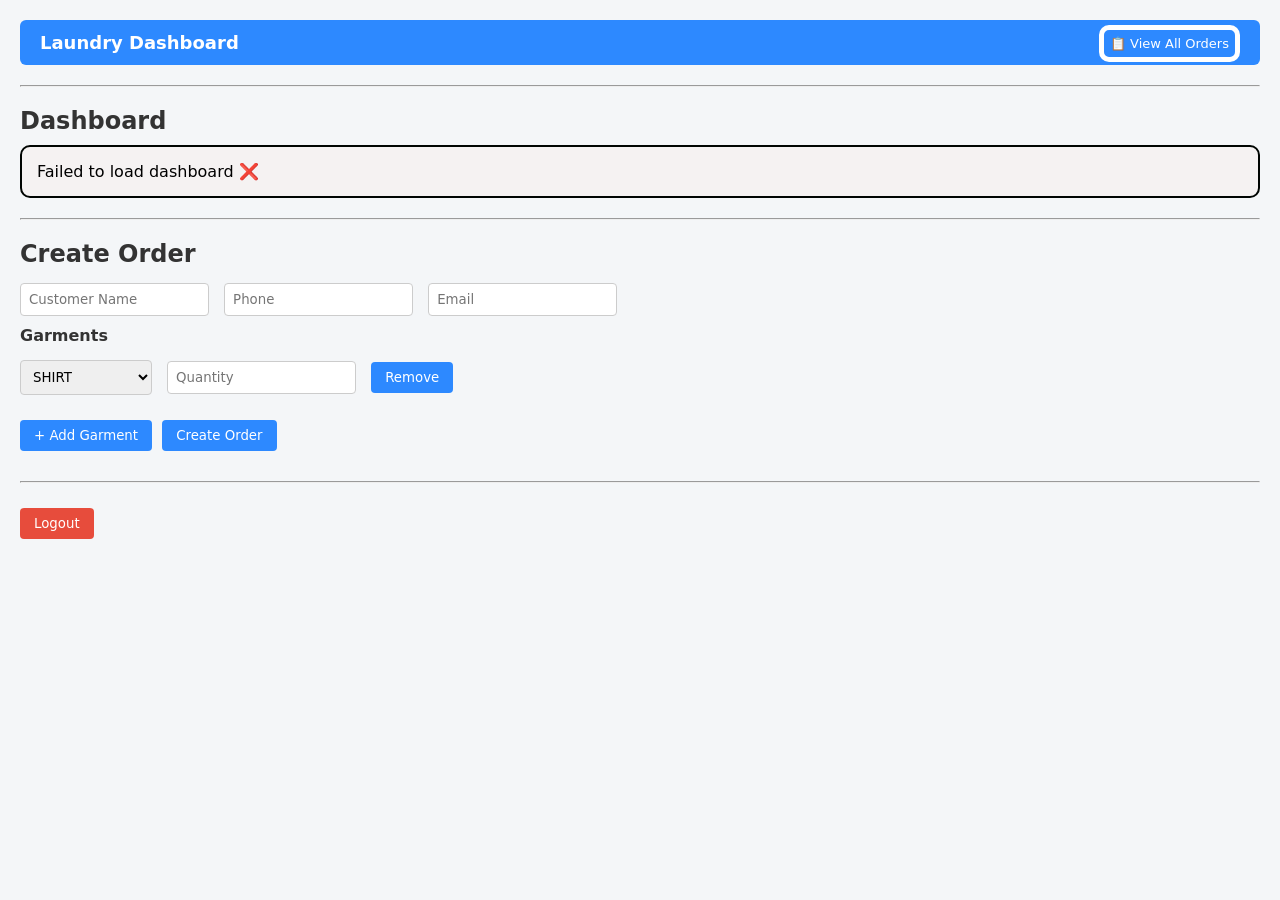
==== index.html @ a159092d "Moved HTML file out of Folder - So the Vercel can scan for it" ====
<!DOCTYPE html>
<html>
<head>
  <title>Laundry Dashboard</title>
  <link rel="stylesheet" href="../css/common.css">
  <link rel="stylesheet" href="../css/dashboard.css">
</head>
<body>

<div class="top-bar">
  <span class="logo">Laundry Dashboard</span>

  <div class="nav-icons">
    <span id="ordersPageBtn" title="View Orders">📋 View All Orders</span>
  </div>
</div>

<hr/>

<!-- DASHBOARD -->
<h2>Dashboard</h2>
<div id="dashboard" class="dashboard-grid"></div>

<hr/>

<!-- CREATE ORDER -->
<h2>Create Order</h2>

<input id="name" placeholder="Customer Name" />
<input id="phone" placeholder="Phone" />
<input id="email" placeholder="Email" />

<h4>Garments</h4>
<div id="garments-container"></div>

<button id="addGarmentBtn">+ Add Garment</button>
<button id="createOrderBtn">Create Order</button>

<hr/>

<button id="logoutBtn">Logout</button>

<script src="../js/common.js"></script>
<script src="../js/dashboard.js"></script>

</body>
</html>
---- css/common.css ----
/* Reset */
* {
  margin: 0;
  padding: 0;
  box-sizing: border-box;
  font-family: system-ui, -apple-system, BlinkMacSystemFont,
  'Segoe UI', Roboto, Oxygen, Ubuntu, Cantarell,
  'Open Sans', 'Helvetica Neue', sans-serif;
}

/* Body */
body {
  background: #f4f6f8;
  padding: 20px;
}

/* Headings */
h2, h3, h4 {
  margin-bottom: 10px;
  color: #333;
}

/* Inputs */
input, select {
  padding: 8px;
  margin: 5px 10px 10px 0;
  border: 1px solid #ccc;
  border-radius: 4px;
}

/* Buttons */
button {
  padding: 8px 14px;
  background: #2d89ff;
  color: #fff;
  border: none;
  border-radius: 4px;
  cursor: pointer;
  margin: 5px 5px 10px 0;
}

button:hover {
  background: #1b6fe0;
}

/* Top bar */
.top-bar {
  display: flex;
  justify-content: space-between;
  align-items: center;
  background: #2d89ff;
  color: white;
  padding: 12px 20px;
  border-radius: 6px;
}

/* Logo */
.logo {
  font-size: 18px;
  font-weight: bold;
}

/* Nav icons */
.nav-icons span {
  font-size: small;
  cursor: pointer;
  border: 5px solid white;
  border-radius: 10px;
  padding: 6px;
}

.nav-icons span:hover {
  transform: scale(1.05);
}

/* HR */
hr {
  margin: 20px 0;
}

/* Modal */
.modal {
  display: none;
  position: fixed;
  z-index: 1000;

  left: 0;
  top: 0;

  width: 100%;
  height: 100%;

  background: rgba(0,0,0,0.5);
}

.modal-content {
  background: white;
  width: 60%;
  margin: 5% auto;
  padding: 20px;
  border-radius: 8px;
}

#closeModal {
  float: right;
  cursor: pointer;
  font-size: 24px;
}

/* Toast */
.toast {
  position: fixed;
  bottom: 20px;
  right: 20px;

  background: #2d89ff;
  color: white;

  padding: 12px 18px;

  border-radius: 6px;

  box-shadow: 0 2px 6px rgba(0,0,0,0.2);

  z-index: 2000;
}
---- css/dashboard.css ----
/* Dashboard heading */
.dashboard-heading {
  margin-bottom: 20px;
  color: #2d89ff;
}

/* Dashboard container */
#dashboard {
  background: #f5f2f2;
  padding: 15px;
  border-radius: 10px;
  border: 2px solid #000502;
}

/* Dashboard top */
.dashboard-top {
  display: flex;
  gap: 15px;
  margin-bottom: 15px;
}

/* Dashboard bottom */
.dashboard-bottom {
  display: flex;
  gap: 10px;
}

/* Cards */
.card {
  flex: 1;

  background: white;

  padding: 15px;

  border-radius: 8px;

  text-align: center;

  box-shadow: 0 2px 6px rgba(0,0,0,0.1);
}

.card h4 {
  margin-bottom: 8px;
  color: #555;
}

.card p {
  font-size: 18px;
  font-weight: bold;
}

/* Status colors */
.dashboard-bottom .card:nth-child(1) {
  border: 4px solid #3498db;
}

.dashboard-bottom .card:nth-child(2) {
  border: 4px solid #f39c12;
}

.dashboard-bottom .card:nth-child(3) {
  border: 4px solid #8e44ad;
}

.dashboard-bottom .card:nth-child(4) {
  border: 4px solid #27ae60;
}

/* Garments */
#garments-container div {
  margin-bottom: 10px;
}

/* Logout */
#logoutBtn {
  background: #e74c3c;
}

#logoutBtn:hover {
  background: #c0392b;
}
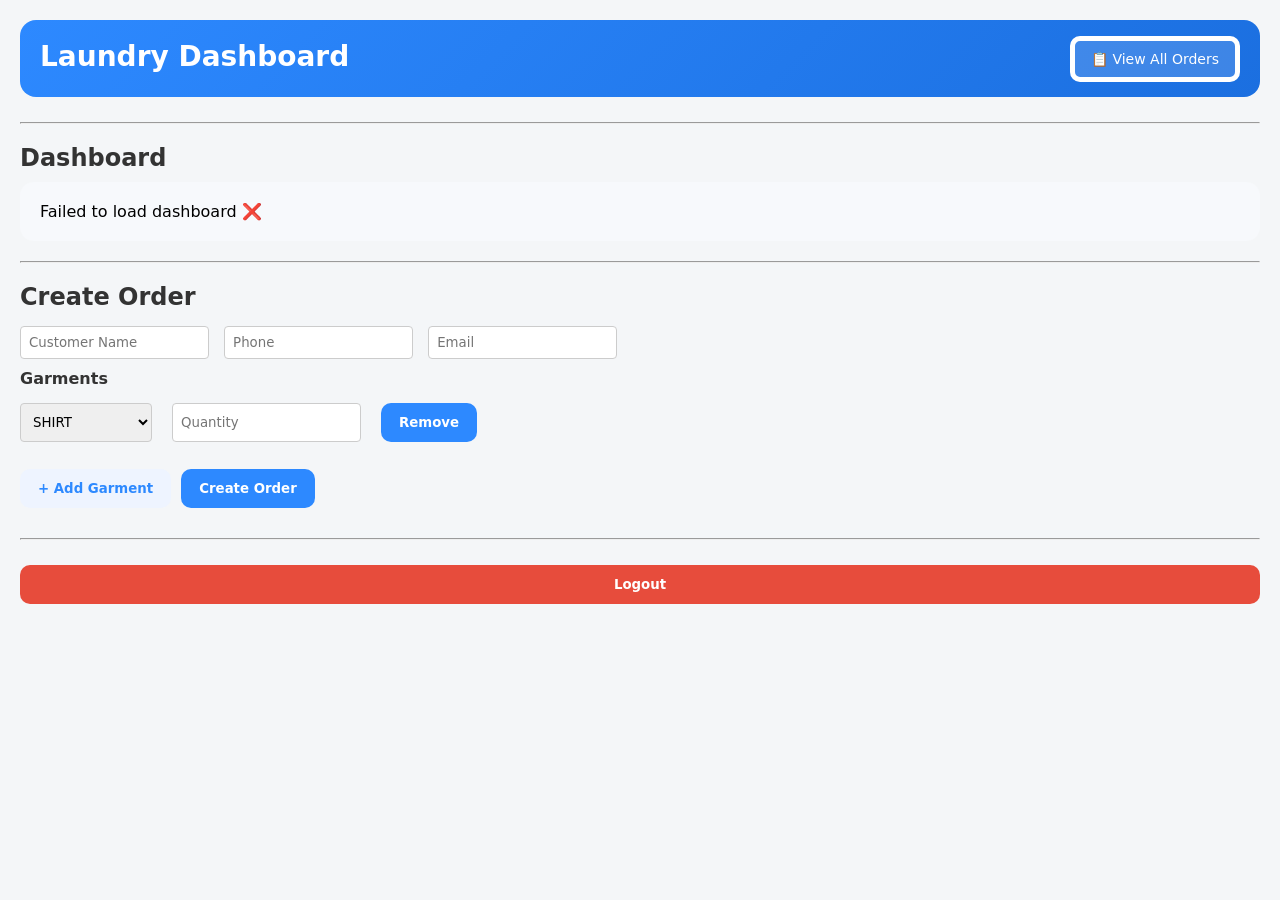
==== commit d5fb1dc2: "Moved HTML files out , so vercel can scan them , rleative paths fixed" ====
--- a/index.html
+++ b/index.html
@@ -2,8 +2,8 @@
 <html>
 <head>
   <title>Laundry Dashboard</title>
-  <link rel="stylesheet" href="../css/common.css">
-  <link rel="stylesheet" href="../css/dashboard.css">
+  <link rel="stylesheet" href="/css/common.css">
+  <link rel="stylesheet" href="/css/dashboard.css">
 </head>
 <body>
 
@@ -40,8 +40,8 @@
 
 <button id="logoutBtn">Logout</button>
 
-<script src="../js/common.js"></script>
-<script src="../js/dashboard.js"></script>
+<script src="/js/common.js"></script>
+<script src="/js/dashboard.js"></script>
 
 </body>
 </html>
--- a/css/dashboard.css
+++ b/css/dashboard.css
@@ -1,82 +1,361 @@
-/* Dashboard heading */
-.dashboard-heading {
+/* Sections */
+
+.section {
+
+  background: white;
+
+  padding: 25px;
+
+  border-radius: 16px;
+
+  margin-bottom: 25px;
+
+  box-shadow:
+  0 4px 20px rgba(0,0,0,0.08);
+}
+
+/* Section Header */
+
+.section-header {
+
   margin-bottom: 20px;
+}
+
+.section-header h2 {
+
+  margin-bottom: 5px;
+
   color: #2d89ff;
 }
 
-/* Dashboard container */
+.section-header p {
+
+  color: #666;
+
+  font-size: 14px;
+}
+
+/* Top bar */
+
+.top-bar {
+
+  display: flex;
+
+  justify-content: space-between;
+
+  align-items: center;
+
+  margin-bottom: 25px;
+
+  padding: 20px;
+
+  border-radius: 16px;
+
+  background:
+  linear-gradient(
+    135deg,
+    #2d89ff,
+    #1b6fe0
+  );
+
+  color: white;
+}
+
+/* Logo */
+
+.logo {
+
+  font-size: 28px;
+
+  margin-bottom: 4px;
+}
+
+.tagline {
+
+  font-size: 13px;
+
+  opacity: 0.9;
+}
+
+/* Orders Button */
+
+.nav-icons span {
+
+  background: rgba(255,255,255,0.15);
+
+  padding: 10px 16px;
+
+  border-radius: 10px;
+
+  cursor: pointer;
+
+  transition: 0.2s;
+
+  font-size: 14px;
+}
+
+.nav-icons span:hover {
+
+  background: rgba(255,255,255,0.25);
+}
+
+/* Dashboard */
+
 #dashboard {
-  background: #f5f2f2;
-  padding: 15px;
+
+  background: #f7f9fc;
+
+  padding: 20px;
+
+  border-radius: 14px;
+}
+
+/* Dashboard top */
+
+.dashboard-top {
+
+  display: flex;
+
+  gap: 15px;
+
+  margin-bottom: 15px;
+}
+
+/* Dashboard bottom */
+
+.dashboard-bottom {
+
+  display: flex;
+
+  gap: 15px;
+}
+
+/* Cards */
+
+.card {
+
+  flex: 1;
+
+  background: white;
+
+  padding: 20px;
+
+  border-radius: 14px;
+
+  text-align: center;
+
+  box-shadow:
+  0 2px 10px rgba(0,0,0,0.08);
+
+  transition: 0.2s;
+}
+
+.card:hover {
+
+  transform: translateY(-3px);
+}
+
+.card h4 {
+
+  margin-bottom: 10px;
+
+  color: #666;
+
+  font-size: 15px;
+}
+
+.card p {
+
+  font-size: 24px;
+
+  font-weight: bold;
+
+  color: #222;
+}
+
+/* Status Colors */
+
+.dashboard-bottom .card:nth-child(1) {
+  border-top: 5px solid #3498db;
+}
+
+.dashboard-bottom .card:nth-child(2) {
+  border-top: 5px solid #f39c12;
+}
+
+.dashboard-bottom .card:nth-child(3) {
+  border-top: 5px solid #8e44ad;
+}
+
+.dashboard-bottom .card:nth-child(4) {
+  border-top: 5px solid #27ae60;
+}
+
+/* Form */
+
+.form-container {
+
+  display: flex;
+
+  flex-direction: column;
+
+  gap: 20px;
+}
+
+/* Inputs Grid */
+
+.form-grid {
+
+  display: grid;
+
+  grid-template-columns: repeat(3, 1fr);
+
+  gap: 15px;
+}
+
+/* Inputs */
+
+.form-grid input {
+
+  padding: 12px;
+
   border-radius: 10px;
-  border: 2px solid #000502;
-}
-
-/* Dashboard top */
-.dashboard-top {
-  display: flex;
-  gap: 15px;
-  margin-bottom: 15px;
-}
-
-/* Dashboard bottom */
-.dashboard-bottom {
-  display: flex;
+
+  border: 1px solid #ccc;
+
+  transition: 0.2s;
+}
+
+.form-grid input:focus {
+
+  outline: none;
+
+  border-color: #2d89ff;
+
+  box-shadow:
+  0 0 0 3px rgba(45,137,255,0.12);
+}
+
+/* Garments */
+
+.garment-section h4 {
+
+  margin-bottom: 10px;
+}
+
+#garments-container div {
+
+  display: flex;
+
   gap: 10px;
-}
-
-/* Cards */
-.card {
-  flex: 1;
-
-  background: white;
-
-  padding: 15px;
-
-  border-radius: 8px;
-
-  text-align: center;
-
-  box-shadow: 0 2px 6px rgba(0,0,0,0.1);
-}
-
-.card h4 {
-  margin-bottom: 8px;
-  color: #555;
-}
-
-.card p {
-  font-size: 18px;
-  font-weight: bold;
-}
-
-/* Status colors */
-.dashboard-bottom .card:nth-child(1) {
-  border: 4px solid #3498db;
-}
-
-.dashboard-bottom .card:nth-child(2) {
-  border: 4px solid #f39c12;
-}
-
-.dashboard-bottom .card:nth-child(3) {
-  border: 4px solid #8e44ad;
-}
-
-.dashboard-bottom .card:nth-child(4) {
-  border: 4px solid #27ae60;
-}
-
-/* Garments */
-#garments-container div {
-  margin-bottom: 10px;
+
+  margin-bottom: 12px;
+}
+
+/* Buttons */
+
+.button-group {
+
+  display: flex;
+
+  gap: 12px;
+
+  margin-top: 10px;
+}
+
+button {
+
+  padding: 12px 18px;
+
+  border: none;
+
+  border-radius: 10px;
+
+  cursor: pointer;
+
+  transition: 0.2s;
+
+  font-weight: 600;
+}
+
+#addGarmentBtn {
+
+  background: #eef4ff;
+
+  color: #2d89ff;
+}
+
+#addGarmentBtn:hover {
+
+  background: #dce9ff;
+}
+
+#createOrderBtn {
+
+  background: #2d89ff;
+
+  color: white;
+}
+
+#createOrderBtn:hover {
+
+  background: #1b6fe0;
 }
 
 /* Logout */
+
+.logout-container {
+
+  display: flex;
+  justify-content: center;
+  
+}
+
 #logoutBtn {
+
   background: #e74c3c;
+  width: 100%;
+  color: white;
 }
 
 #logoutBtn:hover {
+
   background: #c0392b;
+}
+
+/* RESPONSIVE */
+
+@media (max-width: 768px) {
+
+  .dashboard-top,
+  .dashboard-bottom {
+
+    flex-direction: column;
+  }
+
+  .form-grid {
+
+    grid-template-columns: 1fr;
+  }
+
+  #garments-container div {
+
+    flex-direction: column;
+  }
+
+  .button-group {
+
+    flex-direction: column;
+  }
+
+  .logo {
+
+    font-size: 24px;
+  }
+
+  .card p {
+
+    font-size: 20px;
+  }
+
 }
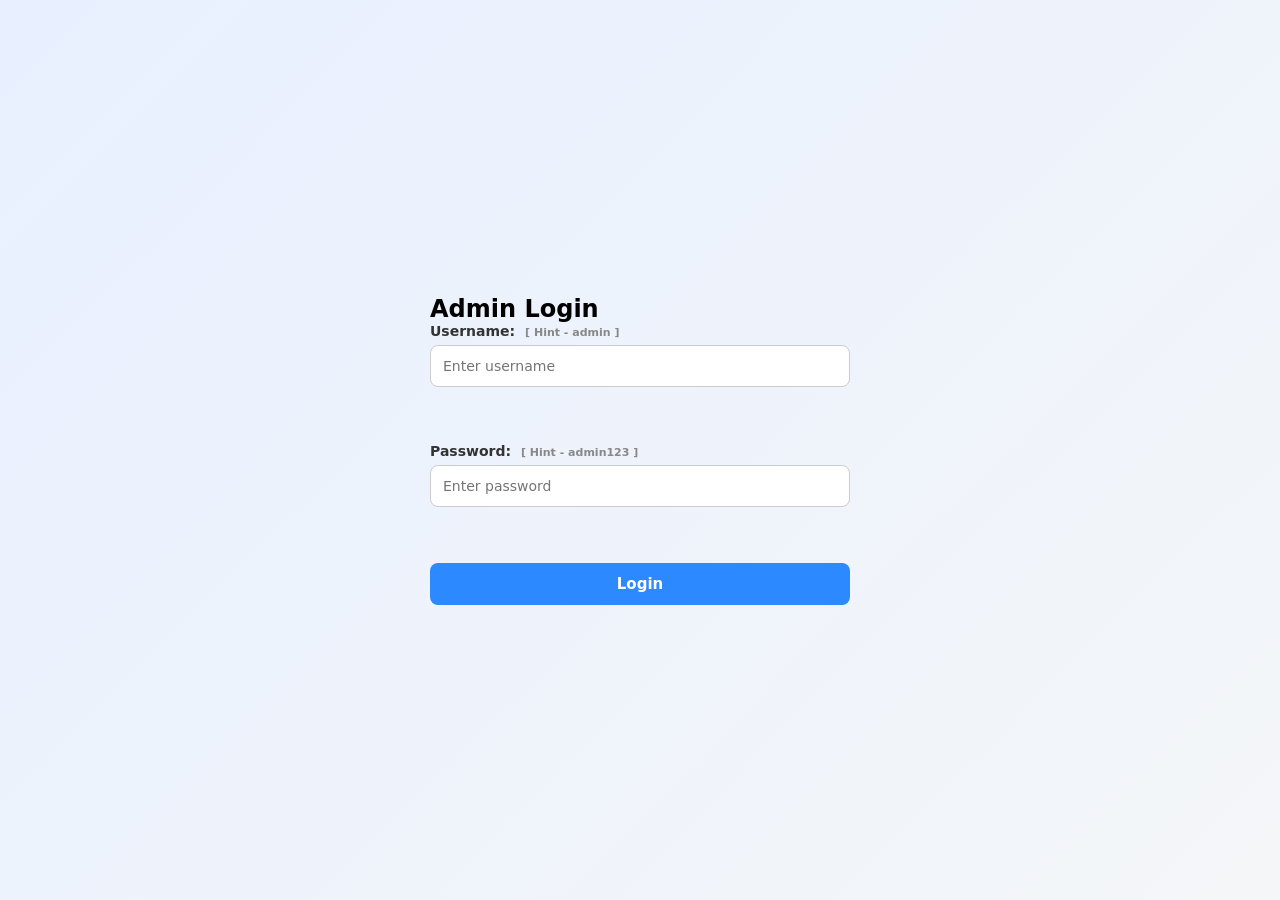
==== commit 1adf7e32: "Fixed all Errors" ====
--- a/index.html
+++ b/index.html
@@ -1,47 +1,36 @@
 <!DOCTYPE html>
 <html>
 <head>
-  <title>Laundry Dashboard</title>
-  <link rel="stylesheet" href="/css/common.css">
-  <link rel="stylesheet" href="/css/dashboard.css">
+  <title>Admin Login</title>
+  <link rel="stylesheet" href="/css/login.css">
 </head>
 <body>
 
-<div class="top-bar">
-  <span class="logo">Laundry Dashboard</span>
+<div class="container">
 
-  <div class="nav-icons">
-    <span id="ordersPageBtn" title="View Orders">📋 View All Orders</span>
+  <div><h2>Admin Login</h2></div>
+
+  <div>
+
+    <form onsubmit="login(event)">
+    <label>Username: <span class="hint">[ Hint - admin ]</span></label>
+    <input type="text" id="username" placeholder="Enter username" />
+    <br/><br/>
+
+    <label>Password: <span class="hint">[ Hint - admin123 ]</span></label>
+    <input type="password" id="password" placeholder="Enter password" />
+    <br/><br/>
+
+    <button type="submit">Login</button>
+
+    <p id="error" style="color:red;"></p>
+
+  </form>
   </div>
+
 </div>
 
-<hr/>
-
-<!-- DASHBOARD -->
-<h2>Dashboard</h2>
-<div id="dashboard" class="dashboard-grid"></div>
-
-<hr/>
-
-<!-- CREATE ORDER -->
-<h2>Create Order</h2>
-
-<input id="name" placeholder="Customer Name" />
-<input id="phone" placeholder="Phone" />
-<input id="email" placeholder="Email" />
-
-<h4>Garments</h4>
-<div id="garments-container"></div>
-
-<button id="addGarmentBtn">+ Add Garment</button>
-<button id="createOrderBtn">Create Order</button>
-
-<hr/>
-
-<button id="logoutBtn">Logout</button>
-
-<script src="/js/common.js"></script>
-<script src="/js/dashboard.js"></script>
+<script src="/js/login.js"></script>
 
 </body>
 </html>
--- a/css/login.css
+++ b/css/login.css
@@ -0,0 +1,222 @@
+*{
+  margin:0;
+  padding:0;
+  box-sizing:border-box;
+
+  font-family:
+  system-ui,
+  -apple-system,
+  BlinkMacSystemFont,
+  'Segoe UI',
+  Roboto,
+  sans-serif;
+}
+
+body {
+
+  min-height:100vh;
+
+  display:flex;
+  justify-content:center;
+  align-items:center;
+
+  background:
+  linear-gradient(
+    135deg,
+    #e8f0ff,
+    #f4f6f8
+  );
+
+  padding:20px;
+}
+
+.container{
+  width:100%;
+  max-width:420px;
+}
+
+.login-card{
+
+  background:white;
+
+  padding:35px;
+
+  border-radius:16px;
+
+  box-shadow:
+  0 10px 30px rgba(0,0,0,0.12);
+
+  border:1px solid #ddd;
+}
+
+h1{
+
+  text-align:center;
+
+  color:#2d89ff;
+
+  margin-bottom:8px;
+
+  font-size:28px;
+}
+
+.subtitle{
+
+  text-align:center;
+
+  color:#666;
+
+  margin-bottom:30px;
+
+  font-size:14px;
+}
+
+form{
+  display:flex;
+  flex-direction:column;
+}
+
+label{
+
+  margin-bottom:6px;
+
+  font-size:14px;
+
+  font-weight:600;
+
+  color:#333;
+}
+
+input{
+
+  width:100%;
+
+  padding:12px;
+
+  border:1px solid #ccc;
+
+  border-radius:8px;
+
+  margin-bottom:18px;
+
+  font-size:14px;
+
+  transition:0.2s;
+}
+
+input:focus{
+
+  outline:none;
+
+  border-color:#2d89ff;
+
+  box-shadow:
+  0 0 0 3px rgba(45,137,255,0.15);
+}
+
+button{
+
+  width:100%;
+
+  padding:12px;
+
+  border:none;
+
+  border-radius:8px;
+
+  background:#2d89ff;
+
+  color:white;
+
+  font-size:15px;
+
+  font-weight:600;
+
+  cursor:pointer;
+
+  transition:0.2s;
+}
+
+button:hover{
+
+  background:#1d6fe0;
+}
+
+.hint{
+
+  font-size:11px;
+
+  color:#888;
+
+  margin-left:5px;
+}
+
+.error{
+
+  color:red;
+
+  margin-top:12px;
+
+  text-align:center;
+
+  font-size:13px;
+}
+
+.footer{
+
+  margin-top:25px;
+
+  text-align:center;
+
+  border-top:1px solid #eee;
+
+  padding-top:18px;
+}
+
+.footer p{
+
+  font-size:13px;
+
+  color:#666;
+
+  margin-bottom:10px;
+}
+
+.links{
+
+  display:flex;
+
+  justify-content:center;
+
+  gap:15px;
+}
+
+.links a{
+
+  text-decoration:none;
+
+  color:#2d89ff;
+
+  font-size:14px;
+
+  font-weight:600;
+}
+
+.links a:hover{
+
+  text-decoration:underline;
+}
+
+/* Mobile */
+
+@media (max-width:480px){
+
+  .login-card{
+    padding:25px;
+  }
+
+  h1{
+    font-size:24px;
+  }
+
+}
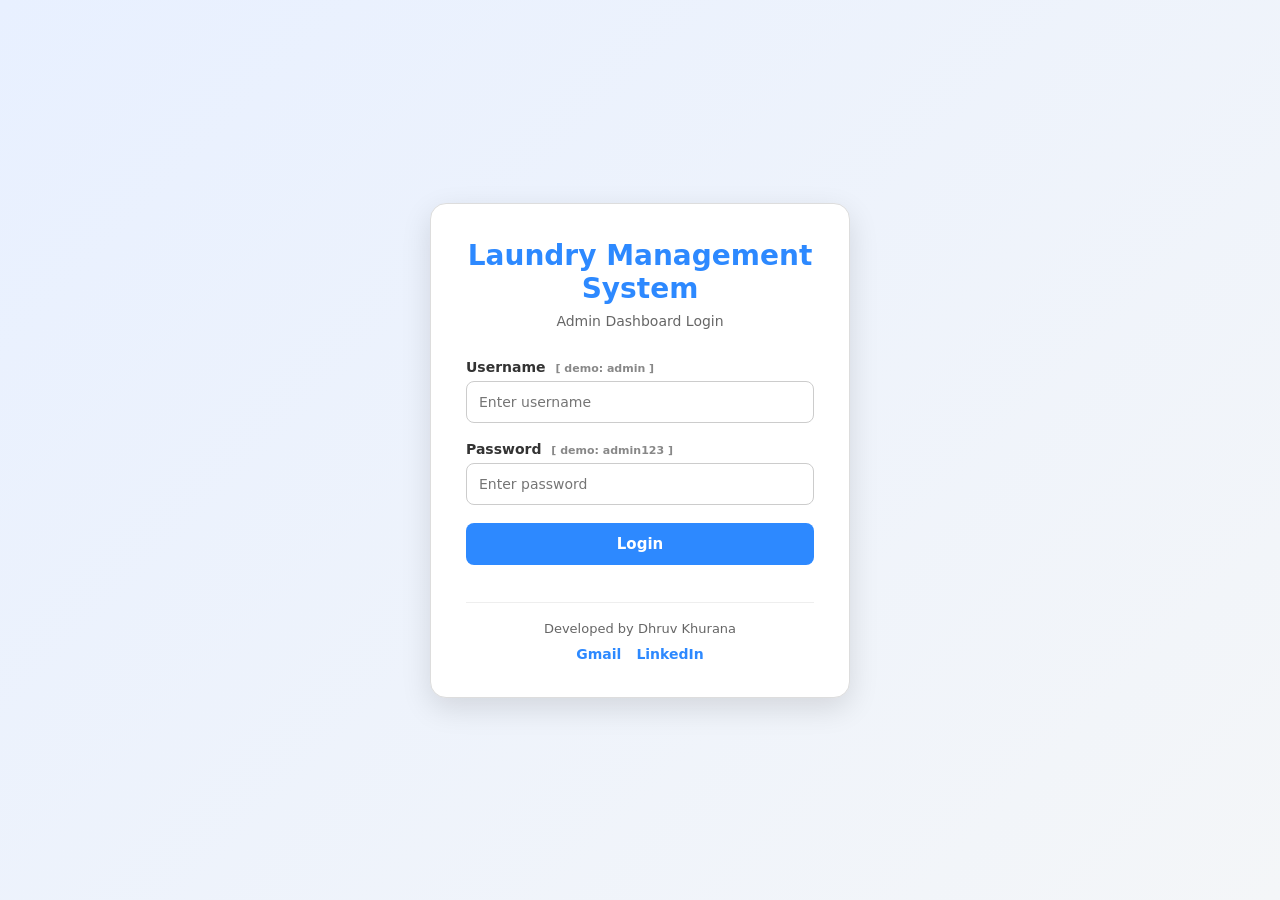
==== commit 0321e022: "Improved UI of Login page" ====
--- a/index.html
+++ b/index.html
@@ -2,35 +2,91 @@
 <html>
 <head>
   <title>Admin Login</title>
-  <link rel="stylesheet" href="/css/login.css">
+
+  <meta name="viewport" content="width=device-width, initial-scale=1.0">
+
+  <link rel="stylesheet" href="../css/login.css">
 </head>
+
 <body>
 
 <div class="container">
 
-  <div><h2>Admin Login</h2></div>
+  <div class="login-card">
 
-  <div>
+    <h1>Laundry Management System</h1>
+
+    <p class="subtitle">
+      Admin Dashboard Login
+    </p>
 
     <form onsubmit="login(event)">
-    <label>Username: <span class="hint">[ Hint - admin ]</span></label>
-    <input type="text" id="username" placeholder="Enter username" />
-    <br/><br/>
 
-    <label>Password: <span class="hint">[ Hint - admin123 ]</span></label>
-    <input type="password" id="password" placeholder="Enter password" />
-    <br/><br/>
+      <label>
+        Username
+        <span class="hint">
+          [ demo: admin ]
+        </span>
+      </label>
 
-    <button type="submit">Login</button>
+      <input
+        type="text"
+        id="username"
+        placeholder="Enter username"
+      />
 
-    <p id="error" style="color:red;"></p>
+      <label>
+        Password
+        <span class="hint">
+          [ demo: admin123 ]
+        </span>
+      </label>
 
-  </form>
+      <input
+        type="password"
+        id="password"
+        placeholder="Enter password"
+      />
+
+      <button type="submit">
+        Login
+      </button>
+
+      <p id="error" class="error"></p>
+
+    </form>
+
+    <div class="footer">
+
+      <p>
+        Developed by Dhruv Khurana
+      </p>
+
+      <div class="links">
+
+        <a
+          href="mailto:DhruvKhurana162@gmail.com"
+          target="_blank"
+        >
+          Gmail
+        </a>
+
+        <a
+          href="https://linkedin.com/in/YOUR-LINKEDIN"
+          target="_blank"
+        >
+          LinkedIn
+        </a>
+
+      </div>
+
+    </div>
+
   </div>
 
 </div>
 
-<script src="/js/login.js"></script>
+<script src="../js/login.js"></script>
 
 </body>
 </html>
--- a/css/login.css
+++ b/css/login.css
@@ -207,7 +207,7 @@
   text-decoration:underline;
 }
 
-/* Mobile */
+/* Mobile */c
 
 @media (max-width:480px){
 
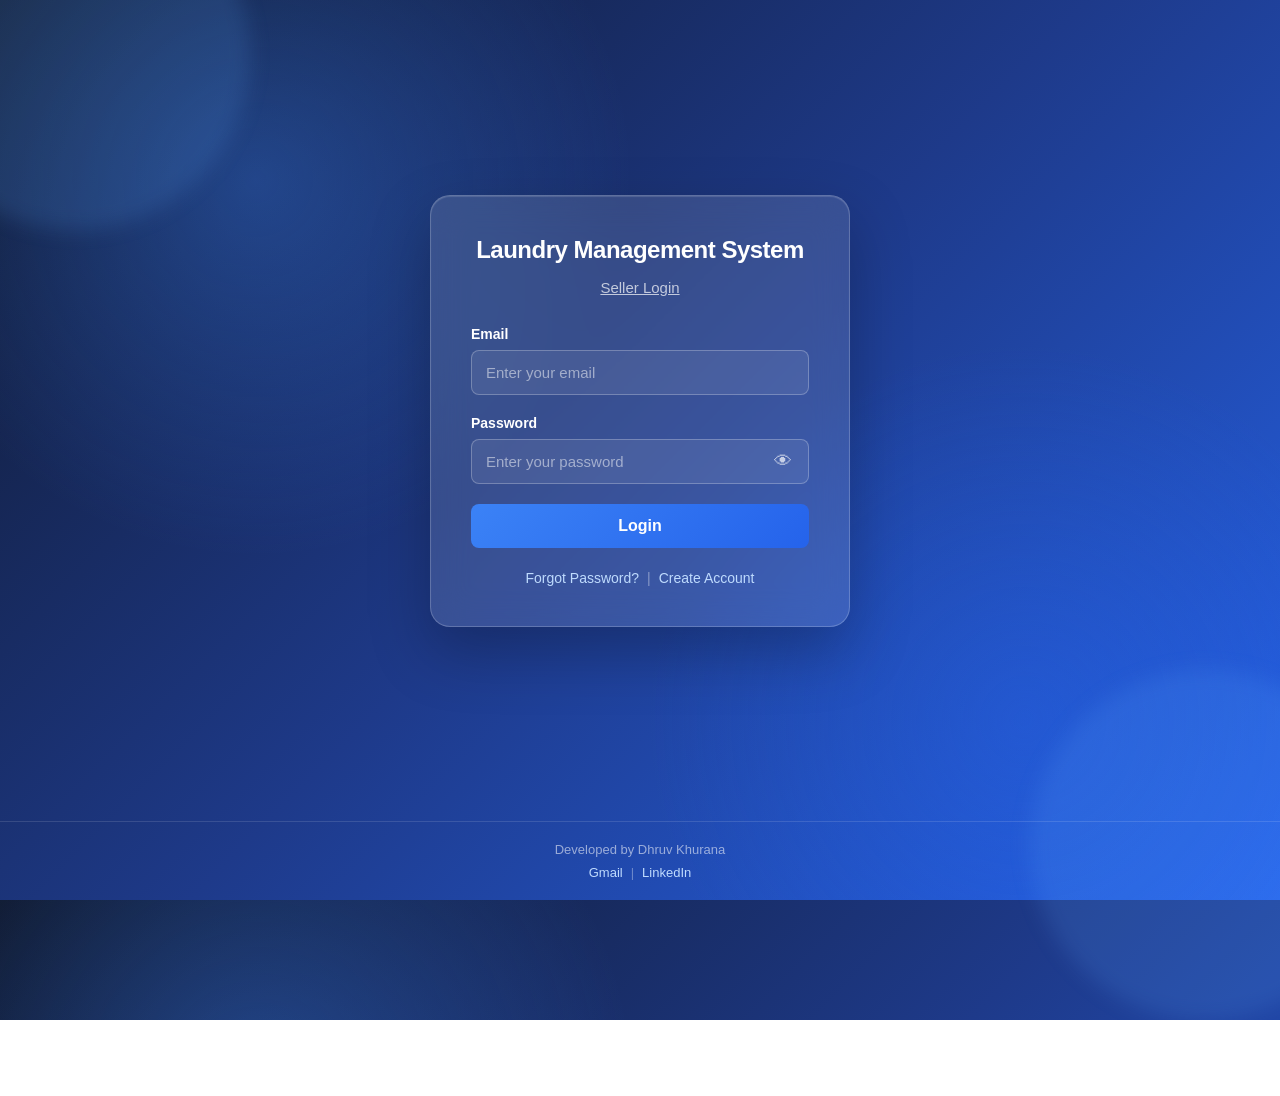
==== commit fec91b9c: "Add favicon" ====
--- a/index.html
+++ b/index.html
@@ -1,92 +1,26 @@
 <!DOCTYPE html>
-<html>
+<html lang="en">
 <head>
-  <title>Admin Login</title>
+    <meta charset="UTF-8">
+    <meta
+        name="viewport"
+        content="width=device-width, initial-scale=1.0"
+    >
 
-  <meta name="viewport" content="width=device-width, initial-scale=1.0">
+    <title>Laundry Management System</title>
 
-  <link rel="stylesheet" href="../css/login.css">
+    <link rel="icon" type="image/x-icon" href="/favicon.ico">
+    <meta
+        http-equiv="refresh"
+        content="0; url=login.html"
+    >
 </head>
 
 <body>
 
-<div class="container">
-
-  <div class="login-card">
-
-    <h1>Laundry Management System</h1>
-
-    <p class="subtitle">
-      Admin Dashboard Login
+    <p>
+        Redirecting to login...
     </p>
-
-    <form onsubmit="login(event)">
-
-      <label>
-        Username
-        <span class="hint">
-          [ demo: admin ]
-        </span>
-      </label>
-
-      <input
-        type="text"
-        id="username"
-        placeholder="Enter username"
-      />
-
-      <label>
-        Password
-        <span class="hint">
-          [ demo: admin123 ]
-        </span>
-      </label>
-
-      <input
-        type="password"
-        id="password"
-        placeholder="Enter password"
-      />
-
-      <button type="submit">
-        Login
-      </button>
-
-      <p id="error" class="error"></p>
-
-    </form>
-
-    <div class="footer">
-
-      <p>
-        Developed by Dhruv Khurana
-      </p>
-
-      <div class="links">
-
-        <a
-          href="mailto:DhruvKhurana162@gmail.com"
-          target="_blank"
-        >
-          Gmail
-        </a>
-
-        <a
-          href="https://linkedin.com/in/YOUR-LINKEDIN"
-          target="_blank"
-        >
-          LinkedIn
-        </a>
-
-      </div>
-
-    </div>
-
-  </div>
-
-</div>
-
-<script src="../js/login.js"></script>
 
 </body>
 </html>
